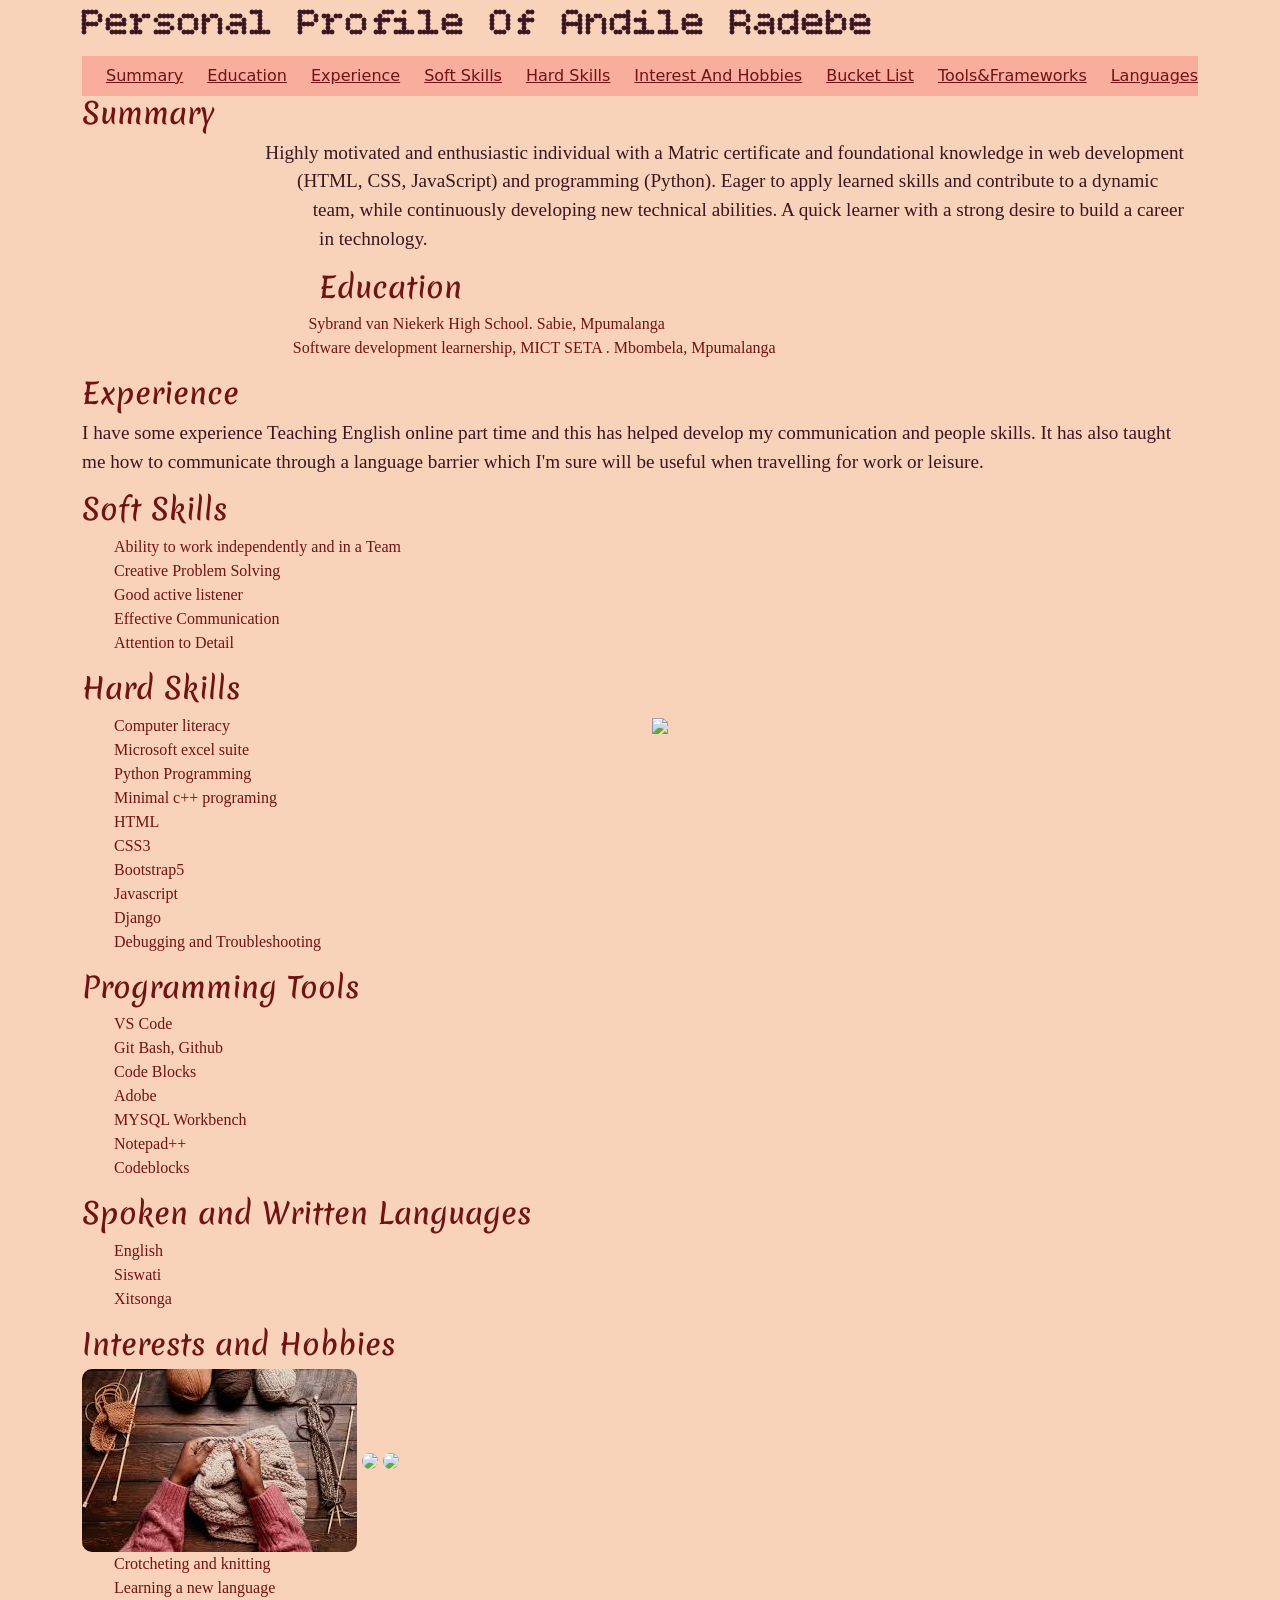
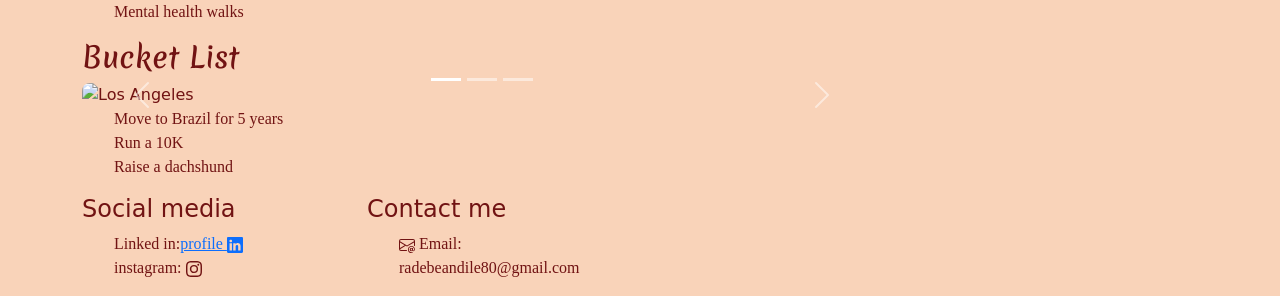
==== personal_portfolio.html @ a74d0909 "initial commit of my personal profile" ====
<!DOCTYPE html>
<html lang="en">

<head>
    <meta charset="UTF-8">
    <meta http-equiv="X-UA-Compatible" content="IE=edge">
    <meta name="viewport" content="width=device-width, initial-scale=1.0">
    <link href="https://cdn.jsdelivr.net/npm/bootstrap@5.3.7/dist/css/bootstrap.min.css" rel="stylesheet" integrity="sha384-LN+7fdVzj6u52u30Kp6M/trliBMCMKTyK833zpbD+pXdCLuTusPj697FH4R/5mcr" crossorigin="anonymous">
    <link ref="stylesheet" type="text/css" href="C:\Users\Andile_R\Documents\coding projects\personal portfolio\personalPortfolio.css">
    <script src="personalFile.js"></script>
    <script src="https://cdn.jsdelivr.net/npm/bootstrap@5.3.7/dist/js/bootstrap.bundle.min.js" integrity="sha384-ndDqU0Gzau9qJ1lfW4pNLlhNTkCfHzAVBReH9diLvGRem5+R9g2FzA8ZGN954O5Q" crossorigin="anonymous"></script>

    <link rel="preconnect" href="https://fonts.googleapis.com">
    <link rel="preconnect" href="https://fonts.gstatic.com" crossorigin>
    <link href="https://fonts.googleapis.com/css2?family=FAMILY_NAME:wght@WEIGHT_OR_RANGE&display=swap" rel="stylesheet">

    <link href="https://fonts.googleapis.com/css2?family=Bitcount+Grid+Single:wght@100..900&display=swap" rel="stylesheet">
    <link href="https://fonts.googleapis.com/css2?family=Bitcount+Grid+Single:wght@100..900&family=Edu+VIC+WA+NT+Hand:wght@400..700&family=Merienda:wght@300..900&family=Oooh+Baby&display=swap" rel="stylesheet">
    <style>
        h1 {
            font-family: 'bitcount grid single';
            color: #3A1522;
        }
        
        h3 {
            font-family: "merienda";
            font-size: 180%;
            color: #711313;
        }
        
        nav a {
            color: #711313;
        }
        
        nav a:hover {
            color: #D4AFB9;
        }
        
        p {
            font-family: 'Edu vic wa nt hand', bold;
            font-size: 120%;
            font-weight: 200;
            color: #3A1522;
        }
        
        ul {
            list-style-type: none;
            font-family: 'Edu vic wa nt hand';
        }
        
        body {
            background-color: #f9d3b9;
            color: #711313;
        }
        
        .logoImg {
            height: 250px;
            width: 250px;
            float: left;
            clip-path: circle(40%);
            shape-outside: circle(45%);
        }
        
        .carouImg {
            height: 380px;
            width: 800px;
            border-radius: 8px;
        }
        
        .caroudiv {
            width: 800px;
        }
        
        .thumbnail {
            border-radius: 10px;
            z-index: 999;
            cursor: pointer;
            transition-property: all;
            transition-duration: 1s;
            transition-timing-function: ease;
        }
        /*change the number below to scale to the appropriate size*/
        
        .thumbnail:hover {
            transform: scale(1.03);
            box-shadow: 0 0 20px 5px rgba(255, 128, 128, 1);
            box-sizing: 15px;
            /* Adjust values for desired glow */
        }
    </style>

    <title>Personal Profile Andile Radebe</title>
</head>

<body class="container">
    <div>
        <h1>Personal Profile Of Andile Radebe</h1>
    </div>
    <div style="background-color:#f8ad9d;">
        <nav class="navbar">
            <a href=""></a>
            <a class="" href="#topOfPage">Summary</a>
            <a class="" href="#EducationDiv">Education</a>
            <a class="" href="#ExperienceDiv">Experience</a>
            <a class="" href="#SoftSkillsDiv">Soft Skills</a>
            <a class="" href="#HardSkillsDiv">Hard Skills</a>
            <a class="" href="#InterestsDiv">Interest And Hobbies</a>
            <a class="" href="#BucketDiv">Bucket List</a>
            <a class="" href="#ToolsDiv">Tools&Frameworks</a>
            <a class="" href="#LanguageDiv">Languages</a>
        </nav>
    </div>
    <div id="topOfPage">
        <h3>Summary</h3>

        <div>
            <img class="logoImg" src="https://upload.wikimedia.org/wikipedia/commons/thumb/3/3d/Eo_circle_deep-orange_letter-a.svg/120px-Eo_circle_deep-orange_letter-a.svg.png">
            <p>
                Highly motivated and enthusiastic individual with a Matric certificate and foundational knowledge in web development (HTML, CSS, JavaScript) and programming (Python). Eager to apply learned skills and contribute to a dynamic team, while continuously developing
                new technical abilities. A quick learner with a strong desire to build a career in technology.
            </p>
        </div>
    </div>
    <div id="EducationDiv">
        <h3>Education</h3>
        <ul>
            <li>Sybrand van Niekerk High School. Sabie, Mpumalanga</li>
            <li>Software development learnership, MICT SETA . Mbombela, Mpumalanga</li>
        </ul>
    </div>
    <div id="ExperienceDiv">
        <h3>Experience</h3>
        <p> I have some experience Teaching English online part time and this has helped develop my communication and people skills. It has also taught me how to communicate through a language barrier which I'm sure will be useful when travelling for work
            or leisure.
        </p>
    </div>
    <div id="SoftSkillsDiv">
        <h3>Soft Skills</h3>
        <ul>
            <li>Ability to work independently and in a Team</li>
            <li>Creative Problem Solving</li>
            <li>Good active listener</li>
            <li>Effective Communication</li>
            <li>Attention to Detail</li>
        </ul>


    </div>
    <div id="HardSkillsDiv">
        <h3>Hard Skills</h3>
        <div class="row">
            <div class="col-6">
                <ul>
                    <li>Computer literacy</li>
                    <li>Microsoft excel suite</li>
                    <li>Python Programming</li>
                    <li>Minimal c++ programing</li>
                    <li>HTML</li>
                    <li>CSS3</li>
                    <li>Bootstrap5</li>
                    <li>Javascript</li>
                    <li>Django</li>
                    <li>Debugging and Troubleshooting</li>

                </ul>
            </div>
            <div class="col-6">
                <img src="https://encrypted-tbn0.gstatic.com/images?q=tbn:ANd9GcQJajs7kvOG_CTAz9yJTBomYVGJ1DrFQXjU6g&s">
            </div>

        </div>


    </div>
    <div id="ToolsDiv">
        <h3>Programming Tools</h3>
        <ul>
            <li>VS Code</li>
            <li>Git Bash, Github</li>
            <li>Code Blocks</li>
            <li>Adobe</li>
            <li>MYSQL Workbench</li>
            <li>Notepad++</li>
            <li>Codeblocks</li>
        </ul>

    </div>
    <div id="LanguageDiv">
        <h3>Spoken and Written Languages</h3>

        <ul>
            <li>English</li>
            <li>Siswati</li>
            <li>Xitsonga</li>
        </ul>
    </div>
    <div id="InterestsDiv">
        <h3>Interests and Hobbies</h3>

        <img class="thumbnail" src="[data-uri]">

        <img class="thumbnail" src="https://encrypted-tbn0.gstatic.com/images?q=tbn:ANd9GcRRM136Q_Is1PQSDGEOyzyq2FlnWS5fKwCf_A&s">

        <img class="thumbnail" src="https://encrypted-tbn0.gstatic.com/images?q=tbn:ANd9GcSkYzVrvtg34nHNeVnWYN2J4k740OHRfgU3qg&s">

        <ul>
            <li>Crotcheting and knitting</li>
            <li>Learning a new language</li>
            <li>Mental health walks</li>
        </ul>

    </div>
    <div id="BucketDiv">
        <h3>Bucket List</h3>


        <div class="caroudiv">
            <!-- Carousel -->
            <div id="demo" class="carousel slide" data-bs-ride="carousel">

                <!-- Indicators/dots -->
                <div class="carousel-indicators">
                    <button type="button" data-bs-target="#demo" data-bs-slide-to="0" class="active"></button>
                    <button type="button" data-bs-target="#demo" data-bs-slide-to="1"></button>
                    <button type="button" data-bs-target="#demo" data-bs-slide-to="2"></button>
                </div>

                <!-- The slideshow/carousel -->
                <div class="carousel-inner">
                    <div class="carousel-item active">
                        <img class="carouImg" src="https://encrypted-tbn0.gstatic.com/images?q=tbn:ANd9GcTUf-Akk5FBsiDiZbsDRncC6O2aJvEC9PGwvg&s" alt="Los Angeles" class="d-block w-100">
                    </div>
                    <div class="carousel-item">
                        <img class="carouImg" src="https://encrypted-tbn0.gstatic.com/images?q=tbn:ANd9GcSxryYvribKWzPjHfd8MC-CtnrxYhfecJ5_Ig&s" alt="Chicago" class="d-block w-100">
                    </div>
                    <div class="carousel-item">
                        <img class="carouImg" src="https://encrypted-tbn0.gstatic.com/images?q=tbn:ANd9GcTKFATRUyPQWkvZfe-ih9amf_4sBcwJ5-XV6w&s" alt="New York" class="d-block w-100">
                    </div>
                </div>

                <!-- Left and right controls/icons -->
                <button class="carousel-control-prev" type="button" data-bs-target="#demo" data-bs-slide="prev">
                <span class="carousel-control-prev-icon"></span>
            </button>
                <button class="carousel-control-next" type="button" data-bs-target="#demo" data-bs-slide="next">
                <span class="carousel-control-next-icon"></span>
            </button>
            </div>

            <!-- end of carousel-->

        </div>
        <ul>
            <li>Move to Brazil for 5 years</li>
            <li>Run a 10K</li>
            <li>Raise a dachshund</li>
        </ul>
    </div>

    <div class="row">

        <div class="col-3">

            <h4>Social media</h4>
            <ul>
                <li>Linked in:<a href="www.linkedin.com/in/andile-radebe-49874a267">profile
                    <svg xmlns="http://www.w3.org/2000/svg" width="16" height="16" fill="currentColor" class="bi bi-linkedin" viewBox="0 0 16 16">
                        <path d="M0 1.146C0 .513.526 0 1.175 0h13.65C15.474 0 16 .513 16 1.146v13.708c0 .633-.526 1.146-1.175 1.146H1.175C.526 16 0 15.487 0 14.854zm4.943 12.248V6.169H2.542v7.225zm-1.2-8.212c.837 0 1.358-.554 1.358-1.248-.015-.709-.52-1.248-1.342-1.248S2.4 3.226 2.4 3.934c0 .694.521 1.248 1.327 1.248zm4.908 8.212V9.359c0-.216.016-.432.08-.586.173-.431.568-.878 1.232-.878.869 0 1.216.662 1.216 1.634v3.865h2.401V9.25c0-2.22-1.184-3.252-2.764-3.252-1.274 0-1.845.7-2.165 1.193v.025h-.016l.016-.025V6.169h-2.4c.03.678 0 7.225 0 7.225z"/>
                      </svg>
                </a></li>
                <li>instagram:
                    <svg xmlns="http://www.w3.org/2000/svg" width="16" height="16" fill="currentColor" class="bi bi-instagram" viewBox="0 0 16 16">
                        <path d="M8 0C5.829 0 5.556.01 4.703.048 3.85.088 3.269.222 2.76.42a3.9 3.9 0 0 0-1.417.923A3.9 3.9 0 0 0 .42 2.76C.222 3.268.087 3.85.048 4.7.01 5.555 0 5.827 0 8.001c0 2.172.01 2.444.048 3.297.04.852.174 1.433.372 1.942.205.526.478.972.923 1.417.444.445.89.719 1.416.923.51.198 1.09.333 1.942.372C5.555 15.99 5.827 16 8 16s2.444-.01 3.298-.048c.851-.04 1.434-.174 1.943-.372a3.9 3.9 0 0 0 1.416-.923c.445-.445.718-.891.923-1.417.197-.509.332-1.09.372-1.942C15.99 10.445 16 10.173 16 8s-.01-2.445-.048-3.299c-.04-.851-.175-1.433-.372-1.941a3.9 3.9 0 0 0-.923-1.417A3.9 3.9 0 0 0 13.24.42c-.51-.198-1.092-.333-1.943-.372C10.443.01 10.172 0 7.998 0zm-.717 1.442h.718c2.136 0 2.389.007 3.232.046.78.035 1.204.166 1.486.275.373.145.64.319.92.599s.453.546.598.92c.11.281.24.705.275 1.485.039.843.047 1.096.047 3.231s-.008 2.389-.047 3.232c-.035.78-.166 1.203-.275 1.485a2.5 2.5 0 0 1-.599.919c-.28.28-.546.453-.92.598-.28.11-.704.24-1.485.276-.843.038-1.096.047-3.232.047s-2.39-.009-3.233-.047c-.78-.036-1.203-.166-1.485-.276a2.5 2.5 0 0 1-.92-.598 2.5 2.5 0 0 1-.6-.92c-.109-.281-.24-.705-.275-1.485-.038-.843-.046-1.096-.046-3.233s.008-2.388.046-3.231c.036-.78.166-1.204.276-1.486.145-.373.319-.64.599-.92s.546-.453.92-.598c.282-.11.705-.24 1.485-.276.738-.034 1.024-.044 2.515-.045zm4.988 1.328a.96.96 0 1 0 0 1.92.96.96 0 0 0 0-1.92m-4.27 1.122a4.109 4.109 0 1 0 0 8.217 4.109 4.109 0 0 0 0-8.217m0 1.441a2.667 2.667 0 1 1 0 5.334 2.667 2.667 0 0 1 0-5.334"/>
                      </svg>
                </li>
            </ul>
        </div>
        <div class="col-3">

            <h4>Contact me</h4>
            <ul>
                <li><svg xmlns="http://www.w3.org/2000/svg" width="16" height="16" fill="currentColor" class="bi bi-envelope-at" viewBox="0 0 16 16">
                    <path d="M2 2a2 2 0 0 0-2 2v8.01A2 2 0 0 0 2 14h5.5a.5.5 0 0 0 0-1H2a1 1 0 0 1-.966-.741l5.64-3.471L8 9.583l7-4.2V8.5a.5.5 0 0 0 1 0V4a2 2 0 0 0-2-2zm3.708 6.208L1 11.105V5.383zM1 4.217V4a1 1 0 0 1 1-1h12a1 1 0 0 1 1 1v.217l-7 4.2z"/>
                    <path d="M14.247 14.269c1.01 0 1.587-.857 1.587-2.025v-.21C15.834 10.43 14.64 9 12.52 9h-.035C10.42 9 9 10.36 9 12.432v.214C9 14.82 10.438 16 12.358 16h.044c.594 0 1.018-.074 1.237-.175v-.73c-.245.11-.673.18-1.18.18h-.044c-1.334 0-2.571-.788-2.571-2.655v-.157c0-1.657 1.058-2.724 2.64-2.724h.04c1.535 0 2.484 1.05 2.484 2.326v.118c0 .975-.324 1.39-.639 1.39-.232 0-.41-.148-.41-.42v-2.19h-.906v.569h-.03c-.084-.298-.368-.63-.954-.63-.778 0-1.259.555-1.259 1.4v.528c0 .892.49 1.434 1.26 1.434.471 0 .896-.227 1.014-.643h.043c.118.42.617.648 1.12.648m-2.453-1.588v-.227c0-.546.227-.791.573-.791.297 0 .572.192.572.708v.367c0 .573-.253.744-.564.744-.354 0-.581-.215-.581-.8Z"/>
                  </svg> Email: <br>radebeandile80@gmail.com</li>
            </ul>

        </div>
        <div class="col-3">

        </div>
    </div>
</body>

</html>
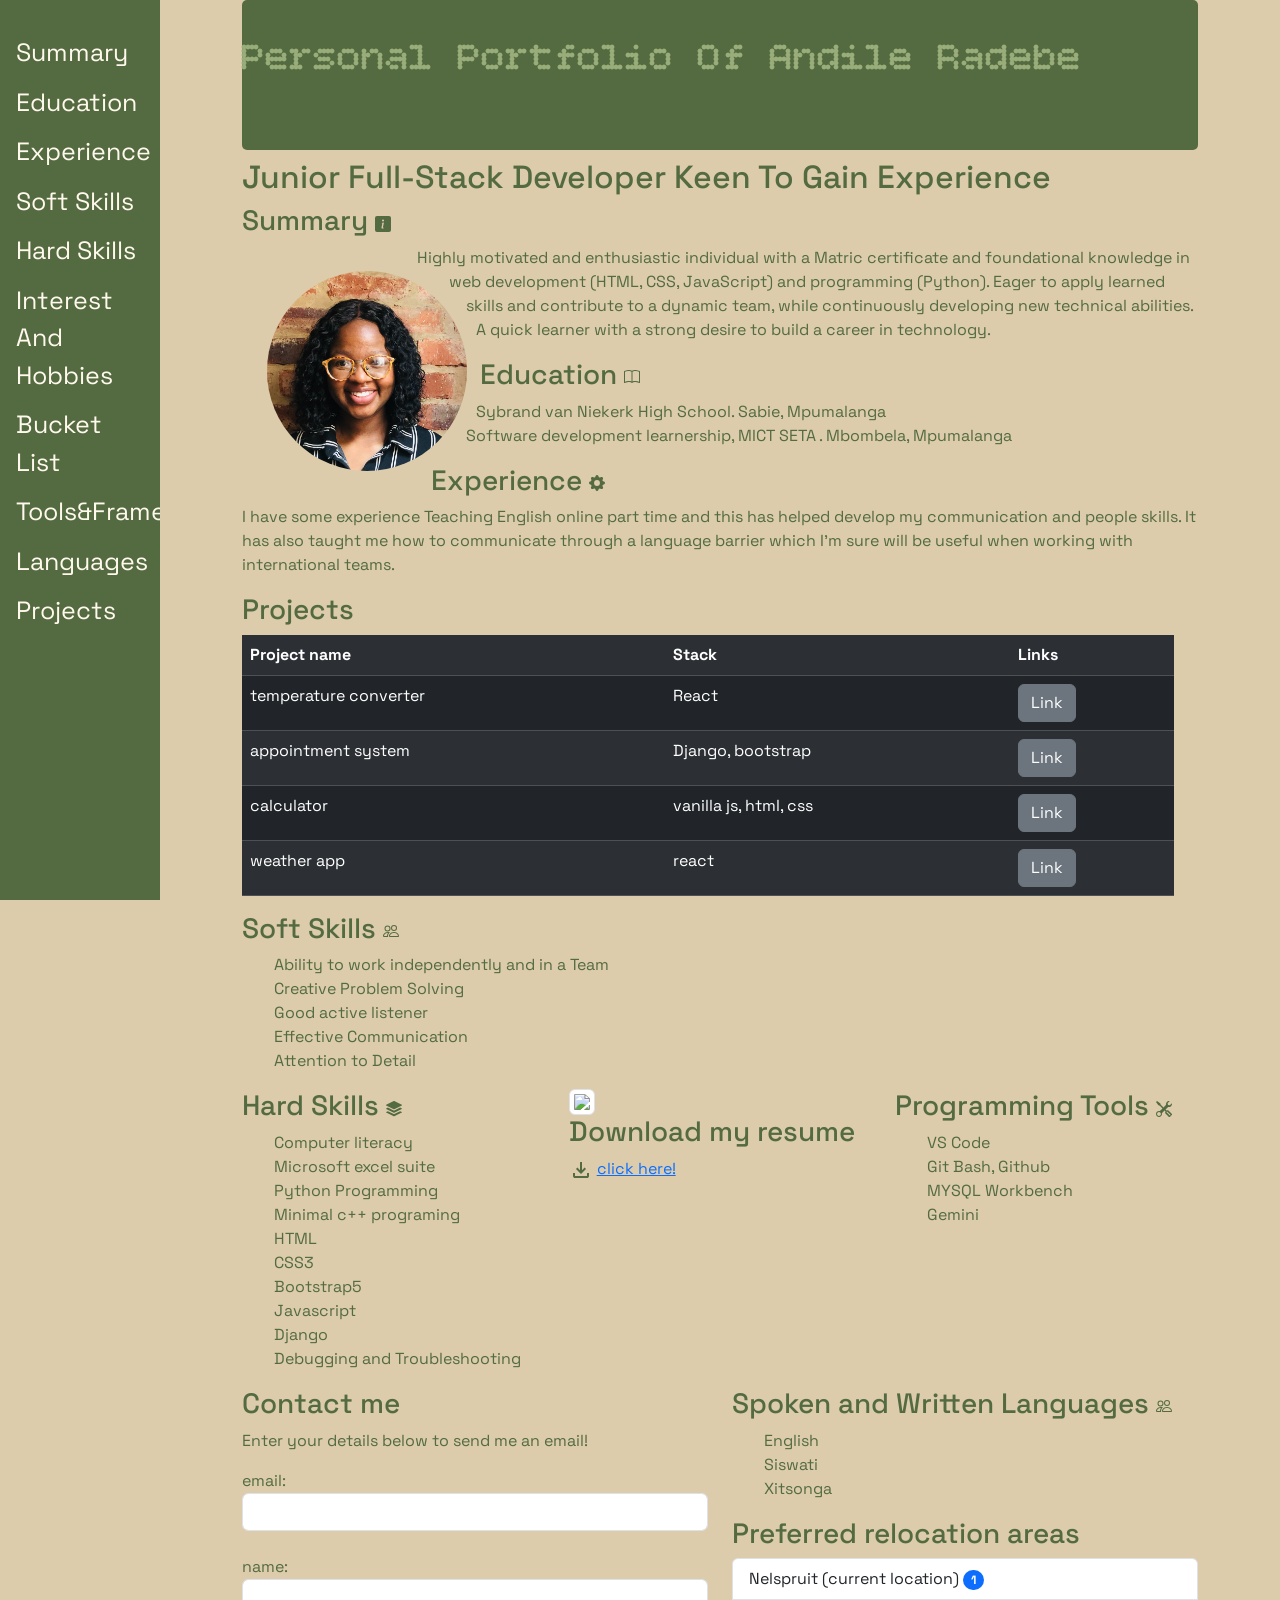
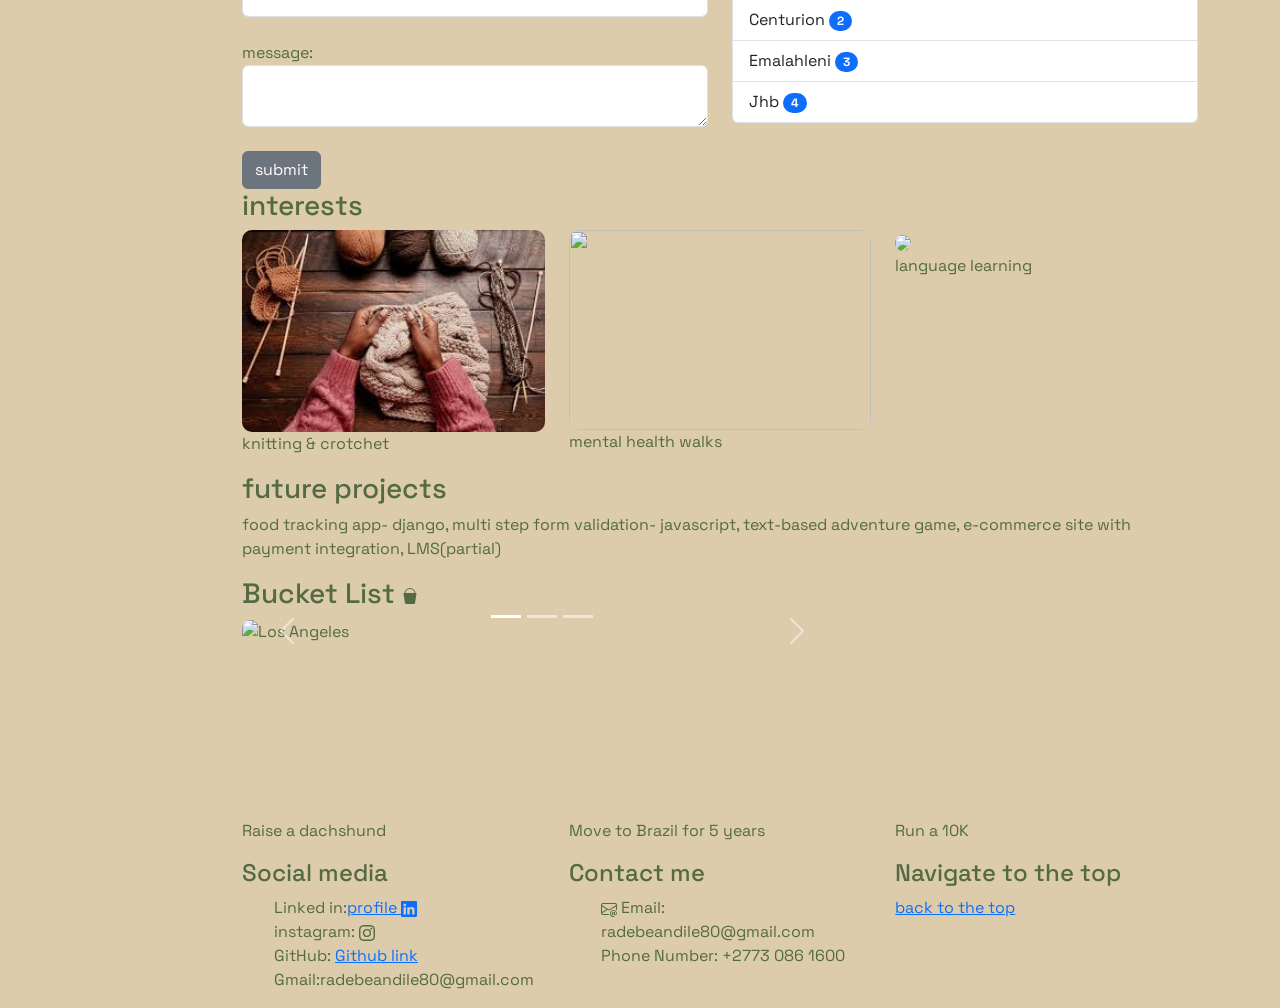
==== commit da3b7401: "refactored the layout, updated color scheme, added:projects table, contact form, resume" ====
--- a/personal_portfolio.html
+++ b/personal_portfolio.html
@@ -14,43 +14,23 @@
     <link rel="preconnect" href="https://fonts.gstatic.com" crossorigin>
     <link href="https://fonts.googleapis.com/css2?family=FAMILY_NAME:wght@WEIGHT_OR_RANGE&display=swap" rel="stylesheet">
 
+    <link rel="preconnect" href="https://fonts.googleapis.com">
+    <link rel="preconnect" href="https://fonts.gstatic.com" crossorigin>
+    <link href="https://fonts.googleapis.com/css2?family=Bitcount+Grid+Single:wght@100..900&family=Edu+VIC+WA+NT+Hand:wght@400..700&family=Merienda:wght@300..900&family=Oooh+Baby&family=Space+Grotesk:wght@300..700&display=swap" rel="stylesheet">
     <link href="https://fonts.googleapis.com/css2?family=Bitcount+Grid+Single:wght@100..900&display=swap" rel="stylesheet">
     <link href="https://fonts.googleapis.com/css2?family=Bitcount+Grid+Single:wght@100..900&family=Edu+VIC+WA+NT+Hand:wght@400..700&family=Merienda:wght@300..900&family=Oooh+Baby&display=swap" rel="stylesheet">
     <style>
         h1 {
             font-family: 'bitcount grid single';
-            color: #3A1522;
-        }
-        
-        h3 {
-            font-family: "merienda";
-            font-size: 180%;
-            color: #711313;
-        }
-        
-        nav a {
-            color: #711313;
-        }
-        
-        nav a:hover {
-            color: #D4AFB9;
-        }
-        
-        p {
-            font-family: 'Edu vic wa nt hand', bold;
-            font-size: 120%;
-            font-weight: 200;
-            color: #3A1522;
+        }
+        
+        body {
+            font-family: 'space grotesk';
         }
         
         ul {
             list-style-type: none;
-            font-family: 'Edu vic wa nt hand';
-        }
-        
-        body {
-            background-color: #f9d3b9;
-            color: #711313;
+            font-family: 'space grotesk';
         }
         
         .logoImg {
@@ -62,13 +42,25 @@
         }
         
         .carouImg {
-            height: 380px;
-            width: 800px;
+            height: 165px;
+            width: 600px;
             border-radius: 8px;
         }
         
         .caroudiv {
-            width: 800px;
+            width: 600px;
+            height: 200px;
+            justify-content: center;
+        }
+        
+        .customdiv {
+            border-radius: 0%;
+        }
+        
+        .customdiv:hover {
+            background-color: #546b41;
+            color: #dcccac;
+            padding-top: 1rem;
         }
         
         .thumbnail {
@@ -83,22 +75,74 @@
         
         .thumbnail:hover {
             transform: scale(1.03);
-            box-shadow: 0 0 20px 5px rgba(255, 128, 128, 1);
+            box-shadow: 0 0 20px 5px #99ad7a;
             box-sizing: 15px;
             /* Adjust values for desired glow */
         }
+        /* The sidebar menu */
+        
+        .sidenav {
+            height: 100%;
+            /* Full-height: remove this if you want "auto" height */
+            width: 160px;
+            /* Set the width of the sidebar */
+            position: fixed;
+            /* Fixed Sidebar (stay in place on scroll) */
+            z-index: 1;
+            /* Stay on top */
+            top: 0;
+            /* Stay at the top */
+            left: 0;
+            background-color: #546b41;
+            /* Black */
+            color: #dcccac;
+            overflow-x: hidden;
+            /* Disable horizontal scroll */
+            padding-top: 20px;
+        }
+        /* The navigation menu links */
+        
+        .sidenav a {
+            padding: 6px 8px 6px 16px;
+            text-decoration: none;
+            font-size: 25px;
+            color: #fff8ec;
+            display: block;
+        }
+        /* When you mouse over the navigation links, change their color */
+        
+        .sidenav a:hover {
+            color: #f1f1f1;
+        }
+        /* Style page content */
+        
+        .main {
+            margin-left: 160px;
+            /* Same as the width of the sidebar */
+            /*padding: 0px 10px;*/
+            color: #546b41;
+            background-color: #dcccac;
+        }
+        /* On smaller screens, where height is less than 450px, change the style of the sidebar (less padding and a smaller font size) */
+        
+        @media screen and (max-height: 450px) {
+            .sidenav {
+                padding-top: 15px;
+            }
+            .sidenav a {
+                font-size: 12px;
+            }
+        }
     </style>
 
     <title>Personal Profile Andile Radebe</title>
 </head>
 
-<body class="container">
-    <div>
-        <h1>Personal Profile Of Andile Radebe</h1>
-    </div>
-    <div style="background-color:#f8ad9d;">
+<body class="container" style="background-color:#dcccac;">
+
+    <div class="sidenav prim">
         <nav class="navbar">
-            <a href=""></a>
+
             <a class="" href="#topOfPage">Summary</a>
             <a class="" href="#EducationDiv">Education</a>
             <a class="" href="#ExperienceDiv">Experience</a>
@@ -108,186 +152,359 @@
             <a class="" href="#BucketDiv">Bucket List</a>
             <a class="" href="#ToolsDiv">Tools&Frameworks</a>
             <a class="" href="#LanguageDiv">Languages</a>
+            <a class="" href="#projectsDiv">Projects</a>
+
         </nav>
     </div>
-    <div id="topOfPage">
-        <h3>Summary</h3>
+
+    <div class="main">
 
         <div>
-            <img class="logoImg" src="https://upload.wikimedia.org/wikipedia/commons/thumb/3/3d/Eo_circle_deep-orange_letter-a.svg/120px-Eo_circle_deep-orange_letter-a.svg.png">
-            <p>
-                Highly motivated and enthusiastic individual with a Matric certificate and foundational knowledge in web development (HTML, CSS, JavaScript) and programming (Python). Eager to apply learned skills and contribute to a dynamic team, while continuously developing
-                new technical abilities. A quick learner with a strong desire to build a career in technology.
+            <h1 class="h11" style="color: #99ad7a;
+            background-color: #546b41;
+            height: 150px;
+            padding-top: 35px;
+            border-radius: 5px;">Personal Portfolio Of Andile Radebe</h1>
+        </div>
+        <div id="topOfPage" class="customdiv">
+            <h2>Junior Full-Stack Developer Keen To Gain Experience</h2>
+            <h3 class="h3">Summary
+                <svg xmlns="http://www.w3.org/2000/svg" width="16" height="16" fill="currentColor" class="bi bi-info-square-fill" viewBox="0 0 16 16">
+                <path d="M0 2a2 2 0 0 1 2-2h12a2 2 0 0 1 2 2v12a2 2 0 0 1-2 2H2a2 2 0 0 1-2-2zm8.93 4.588-2.29.287-.082.38.45.083c.294.07.352.176.288.469l-.738 3.468c-.194.897.105 1.319.808 1.319.545 0 1.178-.252 1.465-.598l.088-.416c-.2.176-.492.246-.686.246-.275 0-.375-.193-.304-.533zM8 5.5a1 1 0 1 0 0-2 1 1 0 0 0 0 2"/>
+              </svg>
+            </h3>
+
+            <div>
+                <img class="logoImg" src="ppandile.jpg">
+                <p>
+                    Highly motivated and enthusiastic individual with a Matric certificate and foundational knowledge in web development (HTML, CSS, JavaScript) and programming (Python). Eager to apply learned skills and contribute to a dynamic team, while continuously developing
+                    new technical abilities. A quick learner with a strong desire to build a career in technology.
+                </p>
+            </div>
+        </div>
+        <div id="EducationDiv" class="customdiv">
+            <h3 class="h3">Education
+                <svg xmlns="http://www.w3.org/2000/svg" width="16" height="16" fill="currentColor" class="bi bi-book" viewBox="0 0 16 16">
+                <path d="M1 2.828c.885-.37 2.154-.769 3.388-.893 1.33-.134 2.458.063 3.112.752v9.746c-.935-.53-2.12-.603-3.213-.493-1.18.12-2.37.461-3.287.811zm7.5-.141c.654-.689 1.782-.886 3.112-.752 1.234.124 2.503.523 3.388.893v9.923c-.918-.35-2.107-.692-3.287-.81-1.094-.111-2.278-.039-3.213.492zM8 1.783C7.015.936 5.587.81 4.287.94c-1.514.153-3.042.672-3.994 1.105A.5.5 0 0 0 0 2.5v11a.5.5 0 0 0 .707.455c.882-.4 2.303-.881 3.68-1.02 1.409-.142 2.59.087 3.223.877a.5.5 0 0 0 .78 0c.633-.79 1.814-1.019 3.222-.877 1.378.139 2.8.62 3.681 1.02A.5.5 0 0 0 16 13.5v-11a.5.5 0 0 0-.293-.455c-.952-.433-2.48-.952-3.994-1.105C10.413.809 8.985.936 8 1.783"/>
+              </svg>
+            </h3>
+            <ul>
+                <li>Sybrand van Niekerk High School. Sabie, Mpumalanga</li>
+                <li>Software development learnership, MICT SETA . Mbombela, Mpumalanga</li>
+            </ul>
+        </div>
+        <div id="ExperienceDiv" class="customdiv">
+            <h3 class="h3">Experience
+                <svg xmlns="http://www.w3.org/2000/svg" width="16" height="16" fill="currentColor" class="bi bi-gear-fill" viewBox="0 0 16 16">
+                <path d="M9.405 1.05c-.413-1.4-2.397-1.4-2.81 0l-.1.34a1.464 1.464 0 0 1-2.105.872l-.31-.17c-1.283-.698-2.686.705-1.987 1.987l.169.311c.446.82.023 1.841-.872 2.105l-.34.1c-1.4.413-1.4 2.397 0 2.81l.34.1a1.464 1.464 0 0 1 .872 2.105l-.17.31c-.698 1.283.705 2.686 1.987 1.987l.311-.169a1.464 1.464 0 0 1 2.105.872l.1.34c.413 1.4 2.397 1.4 2.81 0l.1-.34a1.464 1.464 0 0 1 2.105-.872l.31.17c1.283.698 2.686-.705 1.987-1.987l-.169-.311a1.464 1.464 0 0 1 .872-2.105l.34-.1c1.4-.413 1.4-2.397 0-2.81l-.34-.1a1.464 1.464 0 0 1-.872-2.105l.17-.31c.698-1.283-.705-2.686-1.987-1.987l-.311.169a1.464 1.464 0 0 1-2.105-.872zM8 10.93a2.929 2.929 0 1 1 0-5.86 2.929 2.929 0 0 1 0 5.858z"/>
+              </svg>
+            </h3>
+            <p> I have some experience Teaching English online part time and this has helped develop my communication and people skills. It has also taught me how to communicate through a language barrier which I'm sure will be useful when working with international
+                teams.
             </p>
         </div>
-    </div>
-    <div id="EducationDiv">
-        <h3>Education</h3>
-        <ul>
-            <li>Sybrand van Niekerk High School. Sabie, Mpumalanga</li>
-            <li>Software development learnership, MICT SETA . Mbombela, Mpumalanga</li>
-        </ul>
-    </div>
-    <div id="ExperienceDiv">
-        <h3>Experience</h3>
-        <p> I have some experience Teaching English online part time and this has helped develop my communication and people skills. It has also taught me how to communicate through a language barrier which I'm sure will be useful when travelling for work
-            or leisure.
-        </p>
-    </div>
-    <div id="SoftSkillsDiv">
-        <h3>Soft Skills</h3>
-        <ul>
-            <li>Ability to work independently and in a Team</li>
-            <li>Creative Problem Solving</li>
-            <li>Good active listener</li>
-            <li>Effective Communication</li>
-            <li>Attention to Detail</li>
-        </ul>
-
-
-    </div>
-    <div id="HardSkillsDiv">
-        <h3>Hard Skills</h3>
-        <div class="row">
+        <div class="row" id="SoftSkillsDiv">
+
+
+            <div class="row">
+                <div class="col customdiv">
+
+                    <h3 class="h3">Projects</h3>
+                    <table class="table table-dark table-striped table-responsive">
+                        <tr>
+                            <th>Project name</th>
+                            <th>Stack</th>
+                            <th>Links</th>
+
+                        </tr>
+                        <tr>
+                            <td>temperature converter</td>
+                            <td>React</td>
+                            <td><a href="#" class="btn btn-secondary">Link</a></td>
+
+                        </tr>
+                        <tr>
+                            <td>appointment system</td>
+                            <td>Django, bootstrap</td>
+                            <td><a href="#" class="btn btn-secondary">Link</a></td>
+                        </tr>
+                        <tr>
+                            <td>calculator</td>
+                            <td>vanilla js, html, css</td>
+                            <td><a href="#" class="btn btn-secondary">Link</a></td>
+                        </tr>
+                        <tr>
+                            <td>weather app</td>
+                            <td>react</td>
+                            <td><a class="btn btn-secondary" href="#">Link</a></td>
+                        </tr>
+                    </table>
+
+
+
+                </div>
+            </div>
+            <div class="col-6 customdiv">
+
+                <h3 class="h3">Soft Skills
+                    <svg xmlns="http://www.w3.org/2000/svg" width="16" height="16" fill="currentColor" class="bi bi-people" viewBox="0 0 16 16">
+                    <path d="M15 14s1 0 1-1-1-4-5-4-5 3-5 4 1 1 1 1zm-7.978-1L7 12.996c.001-.264.167-1.03.76-1.72C8.312 10.629 9.282 10 11 10c1.717 0 2.687.63 3.24 1.276.593.69.758 1.457.76 1.72l-.008.002-.014.002zM11 7a2 2 0 1 0 0-4 2 2 0 0 0 0 4m3-2a3 3 0 1 1-6 0 3 3 0 0 1 6 0M6.936 9.28a6 6 0 0 0-1.23-.247A7 7 0 0 0 5 9c-4 0-5 3-5 4q0 1 1 1h4.216A2.24 2.24 0 0 1 5 13c0-1.01.377-2.042 1.09-2.904.243-.294.526-.569.846-.816M4.92 10A5.5 5.5 0 0 0 4 13H1c0-.26.164-1.03.76-1.724.545-.636 1.492-1.256 3.16-1.275ZM1.5 5.5a3 3 0 1 1 6 0 3 3 0 0 1-6 0m3-2a2 2 0 1 0 0 4 2 2 0 0 0 0-4"/>
+                  </svg>
+                </h3>
+                <ul>
+                    <li>Ability to work independently and in a Team</li>
+                    <li>Creative Problem Solving</li>
+                    <li>Good active listener</li>
+                    <li>Effective Communication</li>
+                    <li>Attention to Detail</li>
+                </ul>
+
+            </div>
             <div class="col-6">
-                <ul>
-                    <li>Computer literacy</li>
-                    <li>Microsoft excel suite</li>
-                    <li>Python Programming</li>
-                    <li>Minimal c++ programing</li>
-                    <li>HTML</li>
-                    <li>CSS3</li>
-                    <li>Bootstrap5</li>
-                    <li>Javascript</li>
-                    <li>Django</li>
-                    <li>Debugging and Troubleshooting</li>
-
-                </ul>
-            </div>
-            <div class="col-6">
-                <img src="https://encrypted-tbn0.gstatic.com/images?q=tbn:ANd9GcQJajs7kvOG_CTAz9yJTBomYVGJ1DrFQXjU6g&s">
-            </div>
-
-        </div>
-
-
-    </div>
-    <div id="ToolsDiv">
-        <h3>Programming Tools</h3>
-        <ul>
-            <li>VS Code</li>
-            <li>Git Bash, Github</li>
-            <li>Code Blocks</li>
-            <li>Adobe</li>
-            <li>MYSQL Workbench</li>
-            <li>Notepad++</li>
-            <li>Codeblocks</li>
-        </ul>
-
-    </div>
-    <div id="LanguageDiv">
-        <h3>Spoken and Written Languages</h3>
-
-        <ul>
-            <li>English</li>
-            <li>Siswati</li>
-            <li>Xitsonga</li>
-        </ul>
-    </div>
-    <div id="InterestsDiv">
-        <h3>Interests and Hobbies</h3>
-
-        <img class="thumbnail" src="[data-uri]">
-
-        <img class="thumbnail" src="https://encrypted-tbn0.gstatic.com/images?q=tbn:ANd9GcRRM136Q_Is1PQSDGEOyzyq2FlnWS5fKwCf_A&s">
-
-        <img class="thumbnail" src="https://encrypted-tbn0.gstatic.com/images?q=tbn:ANd9GcSkYzVrvtg34nHNeVnWYN2J4k740OHRfgU3qg&s">
-
-        <ul>
-            <li>Crotcheting and knitting</li>
-            <li>Learning a new language</li>
-            <li>Mental health walks</li>
-        </ul>
-
-    </div>
-    <div id="BucketDiv">
-        <h3>Bucket List</h3>
-
-
-        <div class="caroudiv">
-            <!-- Carousel -->
-            <div id="demo" class="carousel slide" data-bs-ride="carousel">
-
-                <!-- Indicators/dots -->
-                <div class="carousel-indicators">
-                    <button type="button" data-bs-target="#demo" data-bs-slide-to="0" class="active"></button>
-                    <button type="button" data-bs-target="#demo" data-bs-slide-to="1"></button>
-                    <button type="button" data-bs-target="#demo" data-bs-slide-to="2"></button>
-                </div>
-
-                <!-- The slideshow/carousel -->
-                <div class="carousel-inner">
-                    <div class="carousel-item active">
-                        <img class="carouImg" src="https://encrypted-tbn0.gstatic.com/images?q=tbn:ANd9GcTUf-Akk5FBsiDiZbsDRncC6O2aJvEC9PGwvg&s" alt="Los Angeles" class="d-block w-100">
+
+
+            </div>
+
+
+
+        </div>
+        <div id="HardSkillsDiv">
+
+            <div class="row">
+                <div class="col-4 customdiv">
+
+                    <h3 class="h3">Hard Skills
+                        <svg xmlns="http://www.w3.org/2000/svg" width="16" height="16" fill="currentColor" class="bi bi-stack" viewBox="0 0 16 16">
+                        <path d="m14.12 10.163 1.715.858c.22.11.22.424 0 .534L8.267 15.34a.6.6 0 0 1-.534 0L.165 11.555a.299.299 0 0 1 0-.534l1.716-.858 5.317 2.659c.505.252 1.1.252 1.604 0l5.317-2.66zM7.733.063a.6.6 0 0 1 .534 0l7.568 3.784a.3.3 0 0 1 0 .535L8.267 8.165a.6.6 0 0 1-.534 0L.165 4.382a.299.299 0 0 1 0-.535z"/>
+                        <path d="m14.12 6.576 1.715.858c.22.11.22.424 0 .534l-7.568 3.784a.6.6 0 0 1-.534 0L.165 7.968a.299.299 0 0 1 0-.534l1.716-.858 5.317 2.659c.505.252 1.1.252 1.604 0z"/>
+                      </svg>
+                    </h3>
+
+                    <ul>
+                        <li>Computer literacy</li>
+                        <li>Microsoft excel suite</li>
+                        <li>Python Programming</li>
+                        <li>Minimal c++ programing</li>
+                        <li>HTML</li>
+                        <li>CSS3</li>
+                        <li>Bootstrap5</li>
+                        <li>Javascript</li>
+                        <li>Django</li>
+                        <li>Debugging and Troubleshooting</li>
+
+                    </ul>
+                </div>
+                <div class="col-4 customdiv">
+                    <img class="img-fluid img-thumbnail rounded" src="https://encrypted-tbn0.gstatic.com/images?q=tbn:ANd9GcQJajs7kvOG_CTAz9yJTBomYVGJ1DrFQXjU6g&s">
+
+                    <h3 class="h3">Download my resume</h3>
+                    <svg xmlns="http://www.w3.org/2000/svg" height="24px" viewBox="0 -960 960 960" width="24px" fill="#546b41"><path d="M480-320 280-520l56-58 104 104v-326h80v326l104-104 56 58-200 200ZM240-160q-33 0-56.5-23.5T160-240v-120h80v120h480v-120h80v120q0 33-23.5 56.5T720-160H240Z"/></svg>                    <a href="SD_Intern_Andile_Radebe_Pret.pdf" target="_blank" download="Andile_Radebe_resume">click here!</a>
+                </div>
+                <div class="col-4 customdiv" id="ToolsDiv">
+                    <h3 class="h3">Programming Tools
+                        <svg xmlns="http://www.w3.org/2000/svg" width="16" height="16" fill="currentColor" class="bi bi-tools" viewBox="0 0 16 16">
+                        <path d="M1 0 0 1l2.2 3.081a1 1 0 0 0 .815.419h.07a1 1 0 0 1 .708.293l2.675 2.675-2.617 2.654A3.003 3.003 0 0 0 0 13a3 3 0 1 0 5.878-.851l2.654-2.617.968.968-.305.914a1 1 0 0 0 .242 1.023l3.27 3.27a.997.997 0 0 0 1.414 0l1.586-1.586a.997.997 0 0 0 0-1.414l-3.27-3.27a1 1 0 0 0-1.023-.242L10.5 9.5l-.96-.96 2.68-2.643A3.005 3.005 0 0 0 16 3q0-.405-.102-.777l-2.14 2.141L12 4l-.364-1.757L13.777.102a3 3 0 0 0-3.675 3.68L7.462 6.46 4.793 3.793a1 1 0 0 1-.293-.707v-.071a1 1 0 0 0-.419-.814zm9.646 10.646a.5.5 0 0 1 .708 0l2.914 2.915a.5.5 0 0 1-.707.707l-2.915-2.914a.5.5 0 0 1 0-.708M3 11l.471.242.529.026.287.445.445.287.026.529L5 13l-.242.471-.026.529-.445.287-.287.445-.529.026L3 15l-.471-.242L2 14.732l-.287-.445L1.268 14l-.026-.529L1 13l.242-.471.026-.529.445-.287.287-.445.529-.026z"/>
+                      </svg>
+                    </h3>
+                    <ul>
+                        <li>VS Code</li>
+                        <li>Git Bash, Github</li>
+                        <li>MYSQL Workbench</li>
+                        <li>Gemini</li>
+
+
+
+                    </ul>
+
+                </div>
+
+            </div>
+
+
+        </div>
+
+        <div id="LanguageDiv" class="row">
+
+            <div class="col-6 customdiv">
+                <h3 class="h3">Contact me</h3>
+                <p>Enter your details below to send me an email!</p>
+                <form>
+                    <label>email:</label>
+                    <input type="email" class="form-control"><br>
+
+                    <label>name:</label>
+                    <input type="text" class="form-control"><br>
+
+                    <label>message:</label>
+                    <textarea class="form-control">
+
+                </textarea><br>
+
+                    <input type="submit" value="submit" class="btn btn-secondary">
+                </form>
+            </div>
+
+            <div class="col-6 customdiv">
+
+                <div>
+                    <h3 class="h3">Spoken and Written Languages
+                        <svg xmlns="http://www.w3.org/2000/svg" width="16" height="16" fill="currentColor" class="bi bi-people" viewBox="0 0 16 16">
+                    <path d="M15 14s1 0 1-1-1-4-5-4-5 3-5 4 1 1 1 1zm-7.978-1L7 12.996c.001-.264.167-1.03.76-1.72C8.312 10.629 9.282 10 11 10c1.717 0 2.687.63 3.24 1.276.593.69.758 1.457.76 1.72l-.008.002-.014.002zM11 7a2 2 0 1 0 0-4 2 2 0 0 0 0 4m3-2a3 3 0 1 1-6 0 3 3 0 0 1 6 0M6.936 9.28a6 6 0 0 0-1.23-.247A7 7 0 0 0 5 9c-4 0-5 3-5 4q0 1 1 1h4.216A2.24 2.24 0 0 1 5 13c0-1.01.377-2.042 1.09-2.904.243-.294.526-.569.846-.816M4.92 10A5.5 5.5 0 0 0 4 13H1c0-.26.164-1.03.76-1.724.545-.636 1.492-1.256 3.16-1.275ZM1.5 5.5a3 3 0 1 1 6 0 3 3 0 0 1-6 0m3-2a2 2 0 1 0 0 4 2 2 0 0 0 0-4"/>
+                  </svg>
+                    </h3>
+
+                    <ul>
+                        <li>English</li>
+                        <li>Siswati</li>
+                        <li>Xitsonga</li>
+                    </ul>
+                </div>
+                <div id="locationdiv" class="customdiv">
+                    <h3 class="h3">Preferred relocation areas</h3>
+                    <ul class="list-group success">
+                        <li class="list-group-item">Nelspruit (current location)
+                            <span class="badge bg-primary rounded-pill">1</span>
+                        </li>
+                        <li class="list-group-item">Centurion
+                            <span class="badge bg-primary rounded-pill">2</span>
+                        </li>
+                        <li class="list-group-item">Emalahleni
+                            <span class="badge bg-primary rounded-pill">3</span>
+                        </li>
+                        <li class="list-group-item">Jhb
+                            <span class="badge bg-primary rounded-pill">4</span>
+                        </li>
+                    </ul>
+
+                </div>
+            </div>
+
+        </div>
+
+
+        <div class="row" id="interestsdiv">
+            <div>
+                <h3 class="h3">interests</h3>
+            </div>
+            <div class="col-4">
+                <img style='width:100%;' class="thumbnail" src="[data-uri]">
+
+                <p>knitting & crotchet</p>
+            </div>
+            <div class="col-4">
+                <img style='width:100%; height:200px;' class="thumbnail" src="https://encrypted-tbn0.gstatic.com/images?q=tbn:ANd9GcRRM136Q_Is1PQSDGEOyzyq2FlnWS5fKwCf_A&s">
+
+                <p>mental health walks</p>
+            </div>
+            <div class="col-4">
+                <img style='width:100%;' class="thumbnail" src="https://encrypted-tbn0.gstatic.com/images?q=tbn:ANd9GcSkYzVrvtg34nHNeVnWYN2J4k740OHRfgU3qg&s">
+
+                <p>language learning</p>
+            </div>
+
+        </div>
+        <div id="projectsDiv" class="customdiv">
+            <h3 class="h3">future projects</h3>
+
+            <p>food tracking app- django, multi step form validation- javascript, text-based adventure game, e-commerce site with payment integration, LMS(partial) </p>
+
+
+        </div>
+        <div id="BucketDiv" class="">
+            <h3 class="h3">Bucket List
+                <svg xmlns="http://www.w3.org/2000/svg" width="16" height="16" fill="currentColor" class="bi bi-bucket-fill" viewBox="0 0 16 16">
+                <path d="M2.522 5H2a.5.5 0 0 0-.494.574l1.372 9.149A1.5 1.5 0 0 0 4.36 16h7.278a1.5 1.5 0 0 0 1.483-1.277l1.373-9.149A.5.5 0 0 0 14 5h-.522A5.5 5.5 0 0 0 2.522 5m1.005 0a4.5 4.5 0 0 1 8.945 0z"/>
+              </svg>
+            </h3>
+
+
+            <div class="caroudiv">
+                <!-- Carousel -->
+                <div id="demo" class="carousel slide" data-bs-ride="carousel">
+
+                    <!-- Indicators/dots -->
+                    <div class="carousel-indicators">
+                        <button type="button" data-bs-target="#demo" data-bs-slide-to="0" class="active"></button>
+                        <button type="button" data-bs-target="#demo" data-bs-slide-to="1"></button>
+                        <button type="button" data-bs-target="#demo" data-bs-slide-to="2"></button>
                     </div>
-                    <div class="carousel-item">
-                        <img class="carouImg" src="https://encrypted-tbn0.gstatic.com/images?q=tbn:ANd9GcSxryYvribKWzPjHfd8MC-CtnrxYhfecJ5_Ig&s" alt="Chicago" class="d-block w-100">
+
+                    <!-- The slideshow/carousel -->
+                    <div class="carousel-inner">
+                        <div class="carousel-item active">
+                            <img class="carouImg" src="https://encrypted-tbn0.gstatic.com/images?q=tbn:ANd9GcTUf-Akk5FBsiDiZbsDRncC6O2aJvEC9PGwvg&s" alt="Los Angeles" class="d-block w-100">
+                        </div>
+                        <div class="carousel-item">
+                            <img class="carouImg" src="https://encrypted-tbn0.gstatic.com/images?q=tbn:ANd9GcSxryYvribKWzPjHfd8MC-CtnrxYhfecJ5_Ig&s" alt="Chicago" class="d-block w-100">
+                        </div>
+                        <div class="carousel-item">
+                            <img class="carouImg" src="https://encrypted-tbn0.gstatic.com/images?q=tbn:ANd9GcTKFATRUyPQWkvZfe-ih9amf_4sBcwJ5-XV6w&s" alt="New York" class="d-block w-100">
+                        </div>
                     </div>
-                    <div class="carousel-item">
-                        <img class="carouImg" src="https://encrypted-tbn0.gstatic.com/images?q=tbn:ANd9GcTKFATRUyPQWkvZfe-ih9amf_4sBcwJ5-XV6w&s" alt="New York" class="d-block w-100">
-                    </div>
-                </div>
-
-                <!-- Left and right controls/icons -->
-                <button class="carousel-control-prev" type="button" data-bs-target="#demo" data-bs-slide="prev">
+
+                    <!-- Left and right controls/icons -->
+                    <button class="carousel-control-prev" type="button" data-bs-target="#demo" data-bs-slide="prev">
                 <span class="carousel-control-prev-icon"></span>
             </button>
-                <button class="carousel-control-next" type="button" data-bs-target="#demo" data-bs-slide="next">
+                    <button class="carousel-control-next" type="button" data-bs-target="#demo" data-bs-slide="next">
                 <span class="carousel-control-next-icon"></span>
             </button>
-            </div>
-
-            <!-- end of carousel-->
-
-        </div>
-        <ul>
-            <li>Move to Brazil for 5 years</li>
-            <li>Run a 10K</li>
-            <li>Raise a dachshund</li>
-        </ul>
-    </div>
-
-    <div class="row">
-
-        <div class="col-3">
-
-            <h4>Social media</h4>
-            <ul>
-                <li>Linked in:<a href="www.linkedin.com/in/andile-radebe-49874a267">profile
+                </div>
+
+                <!-- end of carousel-->
+
+            </div>
+            <div class="row">
+                <div class="col-4">
+                    <p>Raise a dachshund</p>
+                </div>
+                <div class="col-4">
+                    <p>Move to Brazil for 5 years</p>
+                </div>
+                <div class="col-4">
+                    <p>Run a 10K</p>
+                </div>
+            </div>
+
+        </div>
+
+        <div class="row">
+
+            <div class="col-4 customdiv">
+
+                <h4>Social media</h4>
+                <ul>
+                    <li>Linked in:<a href="www.linkedin.com/in/andile-radebe-49874a267">profile
                     <svg xmlns="http://www.w3.org/2000/svg" width="16" height="16" fill="currentColor" class="bi bi-linkedin" viewBox="0 0 16 16">
                         <path d="M0 1.146C0 .513.526 0 1.175 0h13.65C15.474 0 16 .513 16 1.146v13.708c0 .633-.526 1.146-1.175 1.146H1.175C.526 16 0 15.487 0 14.854zm4.943 12.248V6.169H2.542v7.225zm-1.2-8.212c.837 0 1.358-.554 1.358-1.248-.015-.709-.52-1.248-1.342-1.248S2.4 3.226 2.4 3.934c0 .694.521 1.248 1.327 1.248zm4.908 8.212V9.359c0-.216.016-.432.08-.586.173-.431.568-.878 1.232-.878.869 0 1.216.662 1.216 1.634v3.865h2.401V9.25c0-2.22-1.184-3.252-2.764-3.252-1.274 0-1.845.7-2.165 1.193v.025h-.016l.016-.025V6.169h-2.4c.03.678 0 7.225 0 7.225z"/>
                       </svg>
                 </a></li>
-                <li>instagram:
-                    <svg xmlns="http://www.w3.org/2000/svg" width="16" height="16" fill="currentColor" class="bi bi-instagram" viewBox="0 0 16 16">
+                    <li>instagram:
+                        <svg xmlns="http://www.w3.org/2000/svg" width="16" height="16" fill="currentColor" class="bi bi-instagram" viewBox="0 0 16 16">
                         <path d="M8 0C5.829 0 5.556.01 4.703.048 3.85.088 3.269.222 2.76.42a3.9 3.9 0 0 0-1.417.923A3.9 3.9 0 0 0 .42 2.76C.222 3.268.087 3.85.048 4.7.01 5.555 0 5.827 0 8.001c0 2.172.01 2.444.048 3.297.04.852.174 1.433.372 1.942.205.526.478.972.923 1.417.444.445.89.719 1.416.923.51.198 1.09.333 1.942.372C5.555 15.99 5.827 16 8 16s2.444-.01 3.298-.048c.851-.04 1.434-.174 1.943-.372a3.9 3.9 0 0 0 1.416-.923c.445-.445.718-.891.923-1.417.197-.509.332-1.09.372-1.942C15.99 10.445 16 10.173 16 8s-.01-2.445-.048-3.299c-.04-.851-.175-1.433-.372-1.941a3.9 3.9 0 0 0-.923-1.417A3.9 3.9 0 0 0 13.24.42c-.51-.198-1.092-.333-1.943-.372C10.443.01 10.172 0 7.998 0zm-.717 1.442h.718c2.136 0 2.389.007 3.232.046.78.035 1.204.166 1.486.275.373.145.64.319.92.599s.453.546.598.92c.11.281.24.705.275 1.485.039.843.047 1.096.047 3.231s-.008 2.389-.047 3.232c-.035.78-.166 1.203-.275 1.485a2.5 2.5 0 0 1-.599.919c-.28.28-.546.453-.92.598-.28.11-.704.24-1.485.276-.843.038-1.096.047-3.232.047s-2.39-.009-3.233-.047c-.78-.036-1.203-.166-1.485-.276a2.5 2.5 0 0 1-.92-.598 2.5 2.5 0 0 1-.6-.92c-.109-.281-.24-.705-.275-1.485-.038-.843-.046-1.096-.046-3.233s.008-2.388.046-3.231c.036-.78.166-1.204.276-1.486.145-.373.319-.64.599-.92s.546-.453.92-.598c.282-.11.705-.24 1.485-.276.738-.034 1.024-.044 2.515-.045zm4.988 1.328a.96.96 0 1 0 0 1.92.96.96 0 0 0 0-1.92m-4.27 1.122a4.109 4.109 0 1 0 0 8.217 4.109 4.109 0 0 0 0-8.217m0 1.441a2.667 2.667 0 1 1 0 5.334 2.667 2.667 0 0 1 0-5.334"/>
                       </svg>
-                </li>
-            </ul>
-        </div>
-        <div class="col-3">
-
-            <h4>Contact me</h4>
-            <ul>
-                <li><svg xmlns="http://www.w3.org/2000/svg" width="16" height="16" fill="currentColor" class="bi bi-envelope-at" viewBox="0 0 16 16">
+                    </li>
+                    <li>GitHub: <a href="github.com/andile85">Github link</a></li>
+                    <li>Gmail:radebeandile80@gmail.com </li>
+                </ul>
+            </div>
+            <div class="col-4 customdiv">
+
+                <h4>Contact me</h4>
+                <ul>
+                    <li><svg xmlns="http://www.w3.org/2000/svg" width="16" height="16" fill="currentColor" class="bi bi-envelope-at" viewBox="0 0 16 16">
                     <path d="M2 2a2 2 0 0 0-2 2v8.01A2 2 0 0 0 2 14h5.5a.5.5 0 0 0 0-1H2a1 1 0 0 1-.966-.741l5.64-3.471L8 9.583l7-4.2V8.5a.5.5 0 0 0 1 0V4a2 2 0 0 0-2-2zm3.708 6.208L1 11.105V5.383zM1 4.217V4a1 1 0 0 1 1-1h12a1 1 0 0 1 1 1v.217l-7 4.2z"/>
                     <path d="M14.247 14.269c1.01 0 1.587-.857 1.587-2.025v-.21C15.834 10.43 14.64 9 12.52 9h-.035C10.42 9 9 10.36 9 12.432v.214C9 14.82 10.438 16 12.358 16h.044c.594 0 1.018-.074 1.237-.175v-.73c-.245.11-.673.18-1.18.18h-.044c-1.334 0-2.571-.788-2.571-2.655v-.157c0-1.657 1.058-2.724 2.64-2.724h.04c1.535 0 2.484 1.05 2.484 2.326v.118c0 .975-.324 1.39-.639 1.39-.232 0-.41-.148-.41-.42v-2.19h-.906v.569h-.03c-.084-.298-.368-.63-.954-.63-.778 0-1.259.555-1.259 1.4v.528c0 .892.49 1.434 1.26 1.434.471 0 .896-.227 1.014-.643h.043c.118.42.617.648 1.12.648m-2.453-1.588v-.227c0-.546.227-.791.573-.791.297 0 .572.192.572.708v.367c0 .573-.253.744-.564.744-.354 0-.581-.215-.581-.8Z"/>
-                  </svg> Email: <br>radebeandile80@gmail.com</li>
-            </ul>
-
-        </div>
-        <div class="col-3">
-
+                  </svg> Email: radebeandile80@gmail.com</li>
+                    <li>Phone Number: +2773 086 1600</li>
+                </ul>
+
+            </div>
+            <div class="col-4 customdiv">
+                <h4>Navigate to the top</h4>
+                <a href="#topOfPage">back to the top</a>
+
+            </div>
         </div>
     </div>
 </body>
